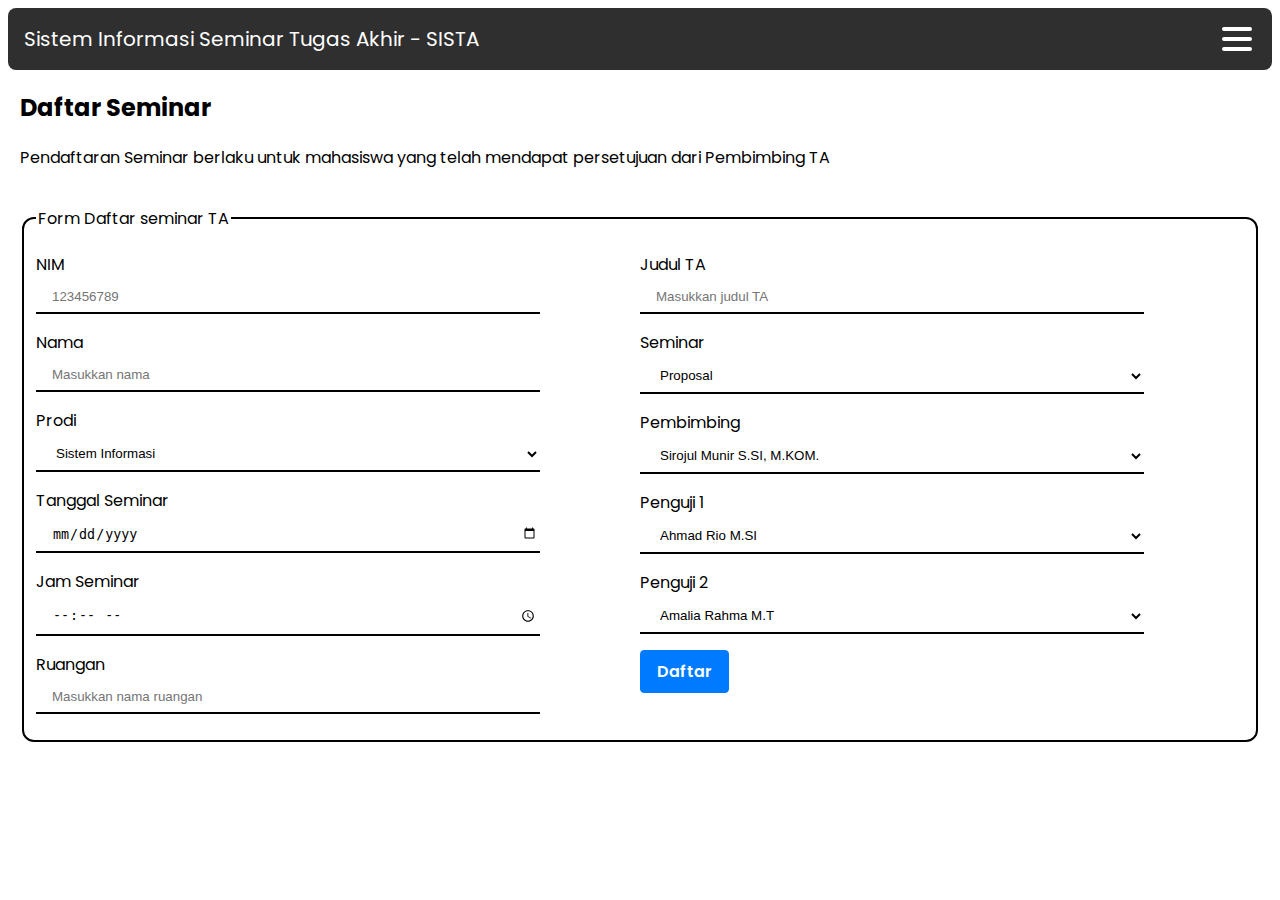
==== daftar.html @ 22559000 "rework jadwal" ====
<!DOCTYPE html>
<html lang="en">

<head>
  <meta charset="UTF-8" />
  <meta name="viewport" content="width=device-width, initial-scale=1.0" />
  <title>Tugas</title>
  <link rel="preconnect" href="https://fonts.googleapis.com" />
  <link rel="preconnect" href="https://fonts.gstatic.com" crossorigin />
  <link
    href="https://fonts.googleapis.com/css2?family=Poppins:ital,wght@0,100;0,200;0,400;0,600;0,700;0,800;0,900;1,100&display=swap"
    rel="stylesheet" />
  <link rel="stylesheet" href="style.css" />
  <script src="login.js"></script>
  <script src="anim.js"></script>
</head>

<body>
  <nav class="nav-bar">
    <a href="index.html" class="desktop">Sistem Informasi Seminar Tugas Akhir - SISTA</a>
    <a href="index.html" class="mobile">SISTA</a>
    <div class="nav-btn">
      <button id="ham-menu" class="menu" type="button">
        <hr />
        <hr />
        <hr />
      </button>
    </div>
  </nav>
  <ul id="compact-nav" class="compact-nav">
    <a href="index.html"><button class="ham-btn" type="button">
        Beranda
      </button></a>
    <button class="ham-btn" type="button">
      Jadwal
    </button>
    <a href="daftar.html"><button class="ham-btn" type="button">
        Daftar Seminar
      </button></a>
    <button class="ham-btn" type="button">
      Berita
    </button>
    <button class="ham-btn" type="button">
      Tentang
    </button>
    <a class="ham-btn btn-login" href="login.html" onclick="logout()">Login</a>
    <a class="ham-btn btn-logout" href="login.html" onclick="logout()">Logout</a>
  </ul>
  <div id="main">
    <div>
      <h2>Daftar Seminar</h2>
      <p>Pendaftaran Seminar berlaku untuk mahasiswa yang telah mendapat persetujuan dari Pembimbing TA</p>
    </div>
    <fieldset class="daftar-card">
      <legend>Form Daftar seminar TA</legend>
      <form id="daftar-form">
        <div class="daftar-container-1">
        <div class="form">
          <input class="form-control" id="text2" type="number" placeholder="123456789" />
          <label for="text2">NIM</label>
        </div>
        <div class="form">
          <input class="form-control" id="text" type="text" placeholder="Masukkan nama" />
          <label for="text">Nama</label>
        </div>
        <div class="option">
          <div>
            <select id="select" name="select" required="required" class="custom-select">
              <option value="si">Sistem Informasi</option>
              <option value="ti">Teknik Informasi</option>
              <option value="bd">Bisnis Digital</option>
            </select>
          </div>
          <label for="select" class="form-label">Prodi</label>
        </div>
        <div class="option">
          <div>
            <input type="date" id="date" name="date" class="form-control">
          </div>
          <label for="date" class="form-label">Tanggal Seminar</label>
        </div>
        <div class="form">
          <div>
            <input type="time" id="jam" name="jam" class="form-control">
          </div>
          <label for="jam" class="form-label">Jam Seminar</label>
        </div>
        <div class="form">
          <div>
            <input type="text" id="ruangan" name="ruangan" class="form-control" placeholder="Masukkan nama ruangan">
          </div>
          <label for="ruangan" class="form-label">Ruangan</label>
        </div>  
      </div>
      <div class="daftar-container-2">
        <div class="form">
          <div>
            <input name="judul-ta" id="judul-ta" class="form-control" placeholder="Masukkan judul TA"></input>
          </div>
          <label for="judul-ta" class="form-label">Judul TA</label>
        </div>
        <div class="form">
          <div>
            <select name="seminar" id="seminar" required="required" class="custom-select">
              <option value="proposal">Proposal</option>
            </select>
          </div>
          <label for="seminar" class="form-label">Seminar</label>
        </div>
        <div class="form">
          <div>
            <select name="pembimbing" id="pembimbing" required="required" class="custom-select">
              <option value="sirojulmunir">Sirojul Munir S.SI, M.KOM.</option>
            </select>
          </div>
          <label for="pembimbing" class="form-label">Pembimbing</label>
        </div>
        <div class="form">
          <div>
            <select name="penguji" id="penguji" required="required" class="custom-select">
              <option value="ahmadrio">Ahmad Rio M.SI</option>
            </select>
          </div>
          <label for="penguji" class="form-label">Penguji 1</label>
        </div>
        <div class="form">
          <div>
            <select name="penguji2" id="penguji2" required="required" class="custom-select">
              <option value="amaliarahma">Amalia Rahma M.T</option>
            </select>
          </div>
          <label for="penguji2" class="form-label">Penguji 2</label>
        </div>
        <div class="form">
          <div>
            <button name="submit" type="submit" class="btn btn-primary">Daftar</button>
          </div>
        </div>
      </div>

      </form>


    </fieldset>

</body>

</html>
---- style.css ----
html {
    font-family: 'Poppins', sans-serif;
}

body nav {
    background: #2f2f2f;
    padding: 8px;
    border-radius: 8px;
    display: flex;
    flex-direction: row;
    justify-content: space-between;
    align-items: center;
}

body nav a {
    margin: 8px;
}
.desktop, .mobile {
    font-size: 1.25rem;
}

a {
    color: white;
    text-decoration: unset;
}
footer {
    font-weight: 600;
    text-align: center;
    position: sticky;
}
.nav-btn {
    display: flex;
    align-items: center;
}
.container {
    margin: 20vh 20vw 20vh 20vw;
    display: flex;
    flex-direction: column;
    align-items: center;
}

.card {
    border: 2px solid;
    border-radius: 12px;
    padding: 50px;
    width: 50vw;
    max-width: 360px;
}
.daftar-card {
    border: 2px solid;
    border-radius: 12px;
    min-inline-size: unset;
    display: flex;
}
.main-card {
    border: 2px solid;
    border-radius: 8px;
    padding: 1vw;
    width: 20vw;
    max-width: 480px;
    max-height: 225px;
    display: flex;
    flex-direction: column;
    justify-content: space-between;
    align-items: center;
    height: 35vh;
}
.card-header {
    font-weight: bold;
    font-size: 1.5rem;
    display: flex;
    justify-content: center;
    margin-bottom: 1.5rem;
}
.card-body {
    display: flex;
    flex-direction: column;
    height: 100%;
    width: 100%;
}
.compact-nav {
    position: absolute;
    top: 60px;
    right: 10px;
    flex-direction: column;
    background-color: #2f2f2f;
    border-radius: 12px;
    align-items: flex-end;
    padding: unset;
    display: none;
}
.ham-btn {
    margin: 12px;
    cursor: pointer;
    padding-inline-end: 12px;
}
hr {
    width: 100%;
}
.card-text {
    margin: unset;
    margin-top: 1vh;
    overflow: hidden;
    text-overflow: ellipsis;
    font-size: 1.25rem;
    display: flex;
    flex-direction: column;
    align-items: stretch;
    flex-grow: 1;
}
.form input, #select, 
#date, #jam, #seminar,
#pembimbing, #penguji,
#penguji2 {
    border: unset;
    padding: 8px 16px;
    outline: none;
    background: inherit;
    color: inherit;
    margin-top: 4px;
    border-bottom: 2px solid;
}

#daftar-form {
    display: grid;
    grid-template-columns: 2fr 2fr;
    justify-items: start;
    width: 100%;
}

#text, #text2, #date, 
#jam, #ruangan, #select, 
#judul-ta, #seminar, #pembimbing, 
#penguji, #penguji2 {
    width: 38vw;
    box-sizing: unset;
    padding-right: 2px;
}

.form, .option {
    margin: 16px 0;
    display: flex;
    flex-direction: column-reverse;
    flex-wrap: nowrap;
}

.checkbox, .accBtn {
    margin-top: 16px;
}

.accBtn {
    display: flex;
    justify-content: space-between;
}

.btn-primary {
    background-color: #007bff;
    color: white;
    border: solid 1px #007bff;
    border-radius: 4px;
    padding: 8px 16px 8px 16px;
    font-size: 1rem;
    font-weight: 600;
    cursor: pointer;
}

.btn-transparent {
    color: #2f2f2f;
    border: solid 1px #007bff;
    border-radius: 4px;
    padding: 4px 16px 4px 16px;
    font-size: 1rem;
    font-weight: 600;
}
.btn-nodecor {
    background: unset;
    border: unset;
    margin: 8px 0;
    font-size: .9rem;
    font-weight: 550;
    cursor: pointer;
}
button {
    color: white;
    border: unset;
    font: unset;
    background: unset;
}
.main-btn {
    color: white;
    border: unset;
    font: unset;
    background-color: rgb(0, 105, 241);
    padding: 8px;
    border-radius: 6px;
    display: flex;
    justify-content: center;
}
.main-table {
    width: 95vw;
    border-spacing: unset;
    min-width: 820px;
}
.card-title {
    display: flex;
    font-size: 1.5rem;
    justify-content: center;
    margin: 1vh 0;
}
.d-none{
    display: none !important;
}
#main {
    margin: 0 12px;
    display: flex;
    gap: 20px;
    flex-direction: column;
}
.alur-container {
    display: flex;
    gap: 2vw;
    justify-items: center;
    flex-direction: row;
    justify-content: center;
}
.container-1, .container-2 {
    display: flex;
    gap: 2vw;
    align-items: center;
}
.table-container {
    display: flex;
    margin: 24px 0;
    justify-content: space-evenly;
}
.table-container .row {
    overflow: scroll;
}
.menu hr {
    width: 30px;
    margin: 6px;
    background-color: white;
    border-radius: 8px;
    height: 4px;
    border: none;
}
.menu {
    cursor: pointer;
}

@media (max-width: 520px) {
    .desktop {
        display: none;
    }
    body nav {
        padding: unset;
        background: none;
        margin: 0 8px;
    }
    body nav a {
        font-size: 2rem;
        display: flex;
        color: #2f2f2f;
        font-weight: bold;
    }
    .btn-transparent {
        display: flex;
        justify-content: center;
    }
    .btn-primary {
        margin-top: 8px;
        font-size: 1.1rem;
    }
    .accBtn {
        display: flex;
        flex-direction: column;
    }
    .card {
        padding: 20px 25px;
        width: 70vw;
    }
    .container {
        margin: 15vh 20vw 15vh 20vw;
    }
    .container-1, .container-2 {
        flex-direction: column;
        gap: 5vh;
    }
    .main-card {
        width: 75vw;
    }
    .alur-container {
        flex-direction: column;
        gap: 5vh;
    }
    .menu hr {
        background-color: black;
    }
    #daftar-form {
        grid-template-columns: unset;
    }
    #text, #text2, #date, #jam, #ruangan, #select, #judul-ta, #seminar, #pembimbing, #penguji, #penguji2 {
        width: 90%;
    }
    .daftar-container-1, .daftar-container-2 {
        width: 100%;
    }
}
@media (min-width: 521px) {
    .mobile {
        display: none;
    }
    .card {
        padding: 25px;
        width: 75vw;
    }
}
@media (min-width: 521px) and (max-width: 1028px) {
    .alur-container {
        flex-direction: column;
    }
    .container-1, .container-2 {
        justify-content: space-around;
    }
    .main-card {
        width: 40vw;
    }
}
th {
    background-color: rgb(0, 105, 241) !important;
    color: white !important;
}
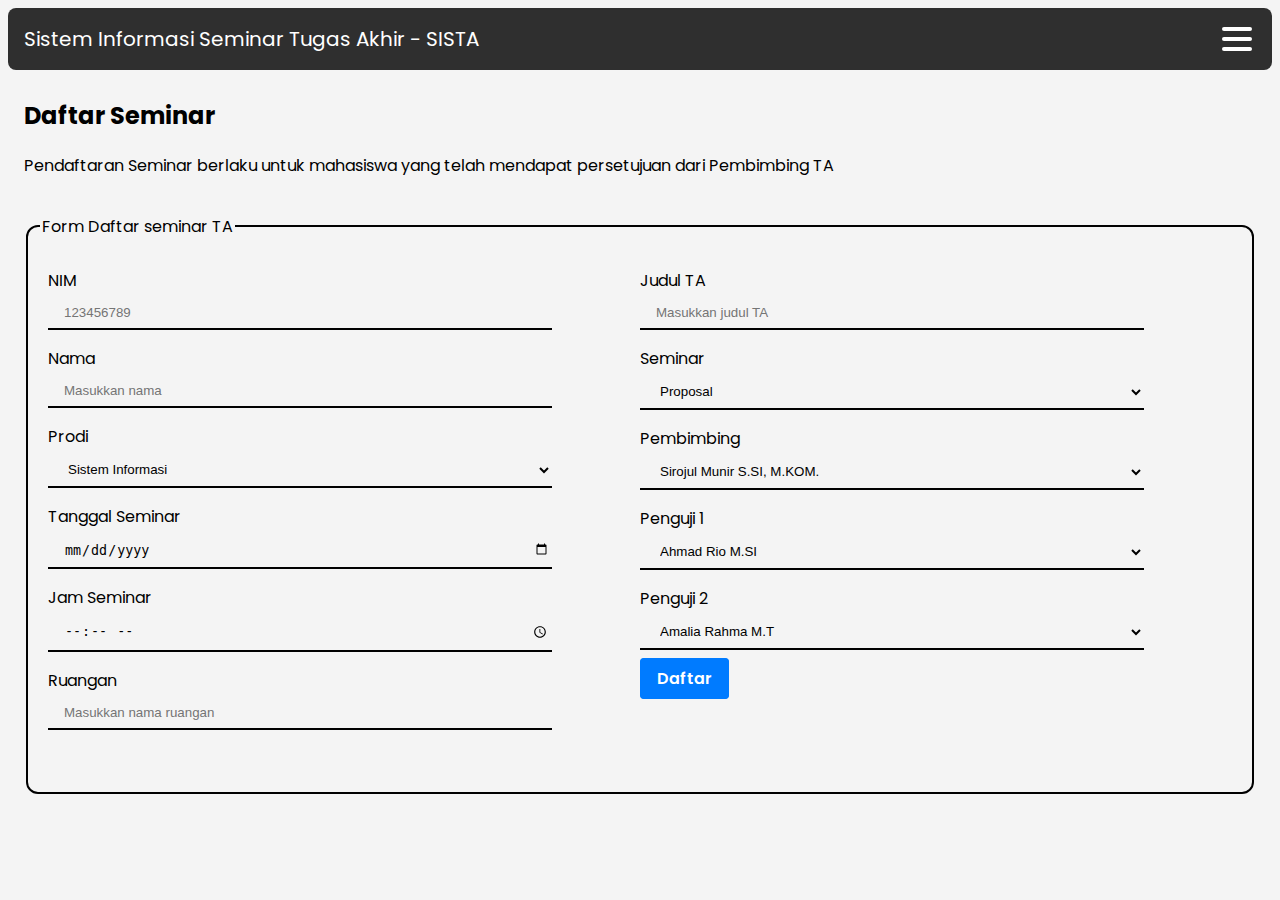
==== commit b6c17a61: "update" ====
--- a/daftar.html
+++ b/daftar.html
@@ -4,7 +4,7 @@
 <head>
   <meta charset="UTF-8" />
   <meta name="viewport" content="width=device-width, initial-scale=1.0" />
-  <title>Tugas</title>
+  <title>Sistem Informasi Seminar Tugas Akhir - SISTA</title>
   <link rel="preconnect" href="https://fonts.googleapis.com" />
   <link rel="preconnect" href="https://fonts.gstatic.com" crossorigin />
   <link
@@ -31,18 +31,18 @@
     <a href="index.html"><button class="ham-btn" type="button">
         Beranda
       </button></a>
-    <button class="ham-btn" type="button">
-      Jadwal
-    </button>
-    <a href="daftar.html"><button class="ham-btn" type="button">
-        Daftar Seminar
+    <a href="jadwal.html"><button class="ham-btn" type="button">
+        Jadwal
       </button></a>
-    <button class="ham-btn" type="button">
-      Berita
-    </button>
-    <button class="ham-btn" type="button">
-      Tentang
-    </button>
+    <a href="form-peserta.html"><button class="ham-btn" type="button">
+        Form Peserta
+      </button></a>
+    <a href="Berita.html"><button class="ham-btn" type="button">
+        Berita
+    </button></a>
+    <a href="tentang.html"><button class="ham-btn" type="button">
+        Tentang
+    </button></a>
     <a class="ham-btn btn-login" href="login.html" onclick="logout()">Login</a>
     <a class="ham-btn btn-logout" href="login.html" onclick="logout()">Logout</a>
   </ul>
@@ -55,88 +55,88 @@
       <legend>Form Daftar seminar TA</legend>
       <form id="daftar-form">
         <div class="daftar-container-1">
-        <div class="form">
-          <input class="form-control" id="text2" type="number" placeholder="123456789" />
-          <label for="text2">NIM</label>
-        </div>
-        <div class="form">
-          <input class="form-control" id="text" type="text" placeholder="Masukkan nama" />
-          <label for="text">Nama</label>
-        </div>
-        <div class="option">
-          <div>
-            <select id="select" name="select" required="required" class="custom-select">
-              <option value="si">Sistem Informasi</option>
-              <option value="ti">Teknik Informasi</option>
-              <option value="bd">Bisnis Digital</option>
-            </select>
+          <div class="form">
+            <input class="form-control" id="text2" type="number" placeholder="123456789" />
+            <label for="text2">NIM</label>
           </div>
-          <label for="select" class="form-label">Prodi</label>
-        </div>
-        <div class="option">
-          <div>
-            <input type="date" id="date" name="date" class="form-control">
+          <div class="form">
+            <input class="form-control" id="text" type="text" placeholder="Masukkan nama" />
+            <label for="text">Nama</label>
           </div>
-          <label for="date" class="form-label">Tanggal Seminar</label>
-        </div>
-        <div class="form">
-          <div>
-            <input type="time" id="jam" name="jam" class="form-control">
+          <div class="option">
+            <div>
+              <select id="select" name="select" required="required" class="custom-select">
+                <option value="si">Sistem Informasi</option>
+                <option value="ti">Teknik Informasi</option>
+                <option value="bd">Bisnis Digital</option>
+              </select>
+            </div>
+            <label for="select" class="form-label">Prodi</label>
           </div>
-          <label for="jam" class="form-label">Jam Seminar</label>
-        </div>
-        <div class="form">
-          <div>
-            <input type="text" id="ruangan" name="ruangan" class="form-control" placeholder="Masukkan nama ruangan">
+          <div class="option">
+            <div>
+              <input type="date" id="date" name="date" class="form-control">
+            </div>
+            <label for="date" class="form-label">Tanggal Seminar</label>
           </div>
-          <label for="ruangan" class="form-label">Ruangan</label>
-        </div>  
-      </div>
-      <div class="daftar-container-2">
-        <div class="form">
-          <div>
-            <input name="judul-ta" id="judul-ta" class="form-control" placeholder="Masukkan judul TA"></input>
+          <div class="form">
+            <div>
+              <input type="time" id="jam" name="jam" class="form-control">
+            </div>
+            <label for="jam" class="form-label">Jam Seminar</label>
           </div>
-          <label for="judul-ta" class="form-label">Judul TA</label>
-        </div>
-        <div class="form">
-          <div>
-            <select name="seminar" id="seminar" required="required" class="custom-select">
-              <option value="proposal">Proposal</option>
-            </select>
-          </div>
-          <label for="seminar" class="form-label">Seminar</label>
-        </div>
-        <div class="form">
-          <div>
-            <select name="pembimbing" id="pembimbing" required="required" class="custom-select">
-              <option value="sirojulmunir">Sirojul Munir S.SI, M.KOM.</option>
-            </select>
-          </div>
-          <label for="pembimbing" class="form-label">Pembimbing</label>
-        </div>
-        <div class="form">
-          <div>
-            <select name="penguji" id="penguji" required="required" class="custom-select">
-              <option value="ahmadrio">Ahmad Rio M.SI</option>
-            </select>
-          </div>
-          <label for="penguji" class="form-label">Penguji 1</label>
-        </div>
-        <div class="form">
-          <div>
-            <select name="penguji2" id="penguji2" required="required" class="custom-select">
-              <option value="amaliarahma">Amalia Rahma M.T</option>
-            </select>
-          </div>
-          <label for="penguji2" class="form-label">Penguji 2</label>
-        </div>
-        <div class="form">
-          <div>
-            <button name="submit" type="submit" class="btn btn-primary">Daftar</button>
+          <div class="form">
+            <div>
+              <input type="text" id="ruangan" name="ruangan" class="form-control" placeholder="Masukkan nama ruangan">
+            </div>
+            <label for="ruangan" class="form-label">Ruangan</label>
           </div>
         </div>
-      </div>
+        <div class="daftar-container-2">
+          <div class="form">
+            <div>
+              <input name="judul-ta" id="judul-ta" class="form-control" placeholder="Masukkan judul TA"></input>
+            </div>
+            <label for="judul-ta" class="form-label">Judul TA</label>
+          </div>
+          <div class="form">
+            <div>
+              <select name="seminar" id="seminar" required="required" class="custom-select">
+                <option value="proposal">Proposal</option>
+              </select>
+            </div>
+            <label for="seminar" class="form-label">Seminar</label>
+          </div>
+          <div class="form">
+            <div>
+              <select name="pembimbing" id="pembimbing" required="required" class="custom-select">
+                <option value="sirojulmunir">Sirojul Munir S.SI, M.KOM.</option>
+              </select>
+            </div>
+            <label for="pembimbing" class="form-label">Pembimbing</label>
+          </div>
+          <div class="form">
+            <div>
+              <select name="penguji" id="penguji" required="required" class="custom-select">
+                <option value="ahmadrio">Ahmad Rio M.SI</option>
+              </select>
+            </div>
+            <label for="penguji" class="form-label">Penguji 1</label>
+          </div>
+          <div class="form">
+            <div>
+              <select name="penguji2" id="penguji2" required="required" class="custom-select">
+                <option value="amaliarahma">Amalia Rahma M.T</option>
+              </select>
+            </div>
+            <label for="penguji2" class="form-label">Penguji 2</label>
+          </div>
+          <div class="form">
+            <div>
+              <a href="tabel-peserta.html" class="btn btn-primary">Daftar</a>
+            </div>
+          </div>
+        </div>
 
       </form>
 
--- a/style.css
+++ b/style.css
@@ -1,332 +1,500 @@
 html {
-    font-family: 'Poppins', sans-serif;
+  font-family: "Poppins", sans-serif;
+}
+
+input,
+textarea,
+button,
+select,
+a,
+div {
+  -webkit-tap-highlight-color: unset;
 }
 
 body nav {
-    background: #2f2f2f;
-    padding: 8px;
-    border-radius: 8px;
+  background: #2f2f2f;
+  padding: 8px;
+  margin: 8px;
+  border-radius: 8px;
+  display: flex;
+  flex-direction: row;
+  justify-content: space-between;
+  align-items: center;
+}
+
+body nav a {
+  margin: 8px;
+}
+
+.desktop,
+.mobile {
+  font-size: 1.25rem;
+}
+
+a {
+  color: white;
+  text-decoration: unset;
+}
+
+footer {
+  font-weight: 600;
+  text-align: center;
+  position: sticky;
+}
+
+.nav-btn {
+  display: flex;
+  align-items: center;
+}
+
+.container {
+  margin: 20vh 20vw 20vh 20vw;
+  display: flex;
+  flex-direction: column;
+  align-items: center;
+}
+
+.card {
+  border: 2px solid;
+  border-radius: 12px;
+  padding: 50px;
+  width: 50vw;
+  max-width: 360px;
+  margin: unset;
+}
+
+.daftar-card {
+  border: 2px solid;
+  border-radius: 12px;
+  min-inline-size: unset;
+  display: flex;
+}
+
+.daftar-card-container {
+  margin: 0 0 32px 0;
+}
+
+.main-card {
+  border: 2px solid;
+  border-radius: 8px;
+  padding: 1vw;
+  width: 20vw;
+  max-width: 480px;
+  max-height: 225px;
+  display: flex;
+  flex-direction: column;
+  justify-content: space-between;
+  align-items: center;
+  height: 35vh;
+}
+
+.card-header {
+  font-weight: bold;
+  font-size: 1.5rem;
+  display: flex;
+  justify-content: center;
+  margin-bottom: 1.5rem;
+}
+
+.card-body {
+  display: flex;
+  flex-direction: column;
+  height: 100%;
+  width: 100%;
+}
+
+.compact-nav {
+  position: absolute;
+  top: 75px;
+  right: 10px;
+  flex-direction: column;
+  background-color: #2f2f2f;
+  border-radius: 12px;
+  align-items: flex-end;
+  padding: unset;
+  display: none;
+}
+
+.ham-btn {
+  margin: 12px;
+  cursor: pointer;
+  padding-inline-end: 12px;
+}
+
+#btn-daftar-jadwal {
+  margin-bottom: 32px;
+}
+
+hr {
+  width: 100%;
+}
+
+.card-text {
+  margin: unset;
+  margin-top: 1vh;
+  overflow: hidden;
+  text-overflow: ellipsis;
+  font-size: 1.25rem;
+  display: flex;
+  flex-direction: column;
+  align-items: stretch;
+  flex-grow: 1;
+}
+
+.form input,
+#select,
+#date,
+#jam,
+#seminar,
+#pembimbing,
+#penguji,
+#penguji2 {
+  border: unset;
+  padding: 8px 16px;
+  outline: none;
+  background: inherit;
+  color: inherit;
+  margin-top: 4px;
+  border-bottom: 2px solid;
+}
+
+#daftar-form {
+  display: grid;
+  grid-template-columns: 2fr 2fr;
+  justify-items: start;
+  width: 100%;
+  padding: 8px 8px 36px 8px;
+}
+
+#text,
+#text2,
+#date,
+#jam,
+#ruangan,
+#select,
+#judul-ta,
+#seminar,
+#pembimbing,
+#penguji,
+#penguji2 {
+  width: 38vw;
+  box-sizing: unset;
+  padding-right: 2px;
+}
+
+.form,
+.option {
+  margin: 16px 0;
+  display: flex;
+  flex-direction: column-reverse;
+  flex-wrap: nowrap;
+}
+
+.checkbox,
+.accBtn {
+  margin-top: 16px;
+}
+
+.accBtn {
+  display: flex;
+  justify-content: space-between;
+}
+
+.btn-primary {
+  background-color: #007bff;
+  color: white;
+  border: solid 1px #007bff;
+  border-radius: 4px;
+  padding: 8px 16px 8px 16px;
+  font-size: 1rem;
+  font-weight: 600;
+  cursor: pointer;
+}
+
+.btn-transparent {
+  color: #2f2f2f;
+  border: solid 1px #007bff;
+  border-radius: 4px;
+  padding: 4px 16px 4px 16px;
+  font-size: 1rem;
+  font-weight: 600;
+}
+
+.btn-nodecor {
+  background: unset;
+  border: unset;
+  margin: 8px 0;
+  font-size: 0.9rem;
+  font-weight: 550;
+  cursor: pointer;
+}
+
+button {
+  color: white;
+  border: unset;
+  font: unset;
+  background: unset;
+}
+
+.main-btn {
+  color: white;
+  border: unset;
+  font: unset;
+  background-color: rgb(0, 105, 241);
+  padding: 8px;
+  border-radius: 6px;
+  display: flex;
+  justify-content: center;
+}
+
+.main-table {
+  width: 95vw;
+  border-spacing: unset;
+  min-width: 820px;
+}
+
+.card-title {
+  display: flex;
+  font-size: 1.5rem;
+  justify-content: center;
+  margin: 1vh 0;
+}
+
+.d-none {
+  display: none !important;
+}
+
+#main {
+  margin: 0 24px;
+  display: flex;
+  gap: 20px;
+  flex-direction: column;
+}
+
+.alur-container {
+  display: flex;
+  gap: 2vw;
+  justify-items: center;
+  flex-direction: row;
+  justify-content: center;
+}
+
+.container-1,
+.container-2 {
+  display: flex;
+  gap: 2vw;
+  align-items: center;
+}
+
+.table-container {
+  display: flex;
+  margin: 24px 0;
+  justify-content: space-evenly;
+}
+
+.table-container .row {
+  overflow: scroll;
+}
+
+.main-table-row {
+  overflow: scroll;
+}
+.menu hr {
+  width: 30px;
+  margin: 6px;
+  background-color: white;
+  border-radius: 8px;
+  height: 4px;
+  border: none;
+}
+
+.menu {
+  cursor: pointer;
+}
+
+@media (max-width: 520px) {
+  .desktop {
+    display: none;
+  }
+
+  body nav {
+    padding: unset;
+    background: none;
+    margin: 12px 8px 0 8px;
+}
+
+  body nav a {
+    font-size: 2rem;
     display: flex;
-    flex-direction: row;
-    justify-content: space-between;
-    align-items: center;
-}
-
-body nav a {
-    margin: 8px;
-}
-.desktop, .mobile {
-    font-size: 1.25rem;
-}
-
-a {
-    color: white;
-    text-decoration: unset;
-}
-footer {
-    font-weight: 600;
-    text-align: center;
-    position: sticky;
-}
-.nav-btn {
+    color: #2f2f2f;
+    font-weight: bold;
+  }
+  .compact-nav {
+    top: 60px;
+  }
+  .btn-transparent {
     display: flex;
-    align-items: center;
-}
-.container {
-    margin: 20vh 20vw 20vh 20vw;
+    justify-content: center;
+  }
+
+  .btn-primary {
+    margin-top: 8px;
+    font-size: 1.1rem;
+  }
+
+  .accBtn {
     display: flex;
     flex-direction: column;
-    align-items: center;
-}
-
+  }
+
+  .card {
+    padding: 20px 25px;
+    width: 70vw;
+  }
+
+  .container {
+    margin: 15vh 20vw 15vh 20vw;
+  }
+
+  .container-1,
+  .container-2 {
+    flex-direction: column;
+    gap: 5vh;
+  }
+
+  .main-card {
+    width: 75vw;
+  }
+
+  .alur-container {
+    flex-direction: column;
+    gap: 5vh;
+  }
+
+  .menu hr {
+    background-color: black;
+  }
+
+  #daftar-form {
+    grid-template-columns: unset;
+  }
+
+  #text,
+  #text2,
+  #date,
+  #jam,
+  #ruangan,
+  #select,
+  #judul-ta,
+  #seminar,
+  #pembimbing,
+  #penguji,
+  #penguji2 {
+    width: 90%;
+  }
+
+  .daftar-container-1,
+  .daftar-container-2 {
+    width: 100%;
+  }
+}
+
+@media (min-width: 521px) {
+  .mobile {
+    display: none;
+  }
+
+  .card {
+    padding: 25px;
+    width: 75vw;
+  }
+}
+
+@media (min-width: 521px) and (max-width: 1028px) {
+  .alur-container {
+    flex-direction: column;
+  }
+
+  .container-1,
+  .container-2 {
+    justify-content: space-around;
+  }
+
+  .main-card {
+    width: 40vw;
+  }
+}
+
+th {
+  background-color: rgb(0, 105, 241) !important;
+  color: white !important;
+}
+body {
+  margin: 0;
+  background-color: #f4f4f4;
+  display: flex;
+  flex-direction: column;
+  min-height: 100vh;
+}
+
+header {
+  background-color: #1c2546;
+  color: #fff;
+  text-align: center;
+  padding: 1em;
+}
+
+h1 {
+  margin: 0;
+}
+
+.team,
+.kontak {
+  margin: 20px;
+  padding: 20px;
+  background-color: #fff;
+  border-radius: 5px;
+  box-shadow: 0 4px 8px rgba(0, 0, 0, 0.1);
+}
+
+.row {
+  display: flex;
+  justify-content: space-around;
+  flex-wrap: wrap;
+  gap: 5vw;
+}
+
+.image-container {
+  display: flex;
+  justify-content: center;
+}
 .card {
-    border: 2px solid;
-    border-radius: 12px;
-    padding: 50px;
-    width: 50vw;
-    max-width: 360px;
-}
-.daftar-card {
-    border: 2px solid;
-    border-radius: 12px;
-    min-inline-size: unset;
-    display: flex;
-}
-.main-card {
-    border: 2px solid;
-    border-radius: 8px;
-    padding: 1vw;
-    width: 20vw;
-    max-width: 480px;
-    max-height: 225px;
-    display: flex;
-    flex-direction: column;
-    justify-content: space-between;
-    align-items: center;
-    height: 35vh;
-}
-.card-header {
-    font-weight: bold;
-    font-size: 1.5rem;
-    display: flex;
-    justify-content: center;
-    margin-bottom: 1.5rem;
-}
+  border-radius: 8px;
+  overflow: hidden;
+  box-shadow: 0 4px 8px #1c2546;
+}
+
+.card img {
+  width: auto;
+  max-width: 300px;
+  max-height: 300px;
+  object-fit: cover;
+  border-bottom: 1px solid #ddd;
+}
+
 .card-body {
-    display: flex;
-    flex-direction: column;
-    height: 100%;
-    width: 100%;
-}
-.compact-nav {
-    position: absolute;
-    top: 60px;
-    right: 10px;
-    flex-direction: column;
-    background-color: #2f2f2f;
-    border-radius: 12px;
-    align-items: flex-end;
-    padding: unset;
-    display: none;
-}
-.ham-btn {
-    margin: 12px;
-    cursor: pointer;
-    padding-inline-end: 12px;
-}
-hr {
-    width: 100%;
-}
-.card-text {
-    margin: unset;
-    margin-top: 1vh;
-    overflow: hidden;
-    text-overflow: ellipsis;
-    font-size: 1.25rem;
-    display: flex;
-    flex-direction: column;
-    align-items: stretch;
-    flex-grow: 1;
-}
-.form input, #select, 
-#date, #jam, #seminar,
-#pembimbing, #penguji,
-#penguji2 {
-    border: unset;
-    padding: 8px 16px;
-    outline: none;
-    background: inherit;
-    color: inherit;
-    margin-top: 4px;
-    border-bottom: 2px solid;
-}
-
-#daftar-form {
-    display: grid;
-    grid-template-columns: 2fr 2fr;
-    justify-items: start;
-    width: 100%;
-}
-
-#text, #text2, #date, 
-#jam, #ruangan, #select, 
-#judul-ta, #seminar, #pembimbing, 
-#penguji, #penguji2 {
-    width: 38vw;
-    box-sizing: unset;
-    padding-right: 2px;
-}
-
-.form, .option {
-    margin: 16px 0;
-    display: flex;
-    flex-direction: column-reverse;
-    flex-wrap: nowrap;
-}
-
-.checkbox, .accBtn {
-    margin-top: 16px;
-}
-
-.accBtn {
-    display: flex;
-    justify-content: space-between;
-}
-
-.btn-primary {
-    background-color: #007bff;
-    color: white;
-    border: solid 1px #007bff;
-    border-radius: 4px;
-    padding: 8px 16px 8px 16px;
-    font-size: 1rem;
-    font-weight: 600;
-    cursor: pointer;
-}
-
-.btn-transparent {
-    color: #2f2f2f;
-    border: solid 1px #007bff;
-    border-radius: 4px;
-    padding: 4px 16px 4px 16px;
-    font-size: 1rem;
-    font-weight: 600;
-}
-.btn-nodecor {
-    background: unset;
-    border: unset;
-    margin: 8px 0;
-    font-size: .9rem;
-    font-weight: 550;
-    cursor: pointer;
-}
-button {
-    color: white;
-    border: unset;
-    font: unset;
-    background: unset;
-}
-.main-btn {
-    color: white;
-    border: unset;
-    font: unset;
-    background-color: rgb(0, 105, 241);
-    padding: 8px;
-    border-radius: 6px;
-    display: flex;
-    justify-content: center;
-}
-.main-table {
-    width: 95vw;
-    border-spacing: unset;
-    min-width: 820px;
-}
-.card-title {
-    display: flex;
-    font-size: 1.5rem;
-    justify-content: center;
-    margin: 1vh 0;
-}
-.d-none{
-    display: none !important;
-}
-#main {
-    margin: 0 12px;
-    display: flex;
-    gap: 20px;
-    flex-direction: column;
-}
-.alur-container {
-    display: flex;
-    gap: 2vw;
-    justify-items: center;
-    flex-direction: row;
-    justify-content: center;
-}
-.container-1, .container-2 {
-    display: flex;
-    gap: 2vw;
-    align-items: center;
-}
-.table-container {
-    display: flex;
-    margin: 24px 0;
-    justify-content: space-evenly;
-}
-.table-container .row {
-    overflow: scroll;
-}
-.menu hr {
-    width: 30px;
-    margin: 6px;
-    background-color: white;
-    border-radius: 8px;
-    height: 4px;
-    border: none;
-}
-.menu {
-    cursor: pointer;
-}
-
-@media (max-width: 520px) {
-    .desktop {
-        display: none;
-    }
-    body nav {
-        padding: unset;
-        background: none;
-        margin: 0 8px;
-    }
-    body nav a {
-        font-size: 2rem;
-        display: flex;
-        color: #2f2f2f;
-        font-weight: bold;
-    }
-    .btn-transparent {
-        display: flex;
-        justify-content: center;
-    }
-    .btn-primary {
-        margin-top: 8px;
-        font-size: 1.1rem;
-    }
-    .accBtn {
-        display: flex;
-        flex-direction: column;
-    }
-    .card {
-        padding: 20px 25px;
-        width: 70vw;
-    }
-    .container {
-        margin: 15vh 20vw 15vh 20vw;
-    }
-    .container-1, .container-2 {
-        flex-direction: column;
-        gap: 5vh;
-    }
-    .main-card {
-        width: 75vw;
-    }
-    .alur-container {
-        flex-direction: column;
-        gap: 5vh;
-    }
-    .menu hr {
-        background-color: black;
-    }
-    #daftar-form {
-        grid-template-columns: unset;
-    }
-    #text, #text2, #date, #jam, #ruangan, #select, #judul-ta, #seminar, #pembimbing, #penguji, #penguji2 {
-        width: 90%;
-    }
-    .daftar-container-1, .daftar-container-2 {
-        width: 100%;
-    }
-}
-@media (min-width: 521px) {
-    .mobile {
-        display: none;
-    }
-    .card {
-        padding: 25px;
-        width: 75vw;
-    }
-}
-@media (min-width: 521px) and (max-width: 1028px) {
-    .alur-container {
-        flex-direction: column;
-    }
-    .container-1, .container-2 {
-        justify-content: space-around;
-    }
-    .main-card {
-        width: 40vw;
-    }
-}
-th {
-    background-color: rgb(0, 105, 241) !important;
-    color: white !important;
+  text-align: center;
+}
+
+ul {
+  margin: 0;
+  padding: 0 0 0 20px;
+}
+
+footer {
+  background-color: #1c2546;
+  color: #fff;
+  text-align: center;
+  padding: 1em;
+  margin-top: auto;
 }